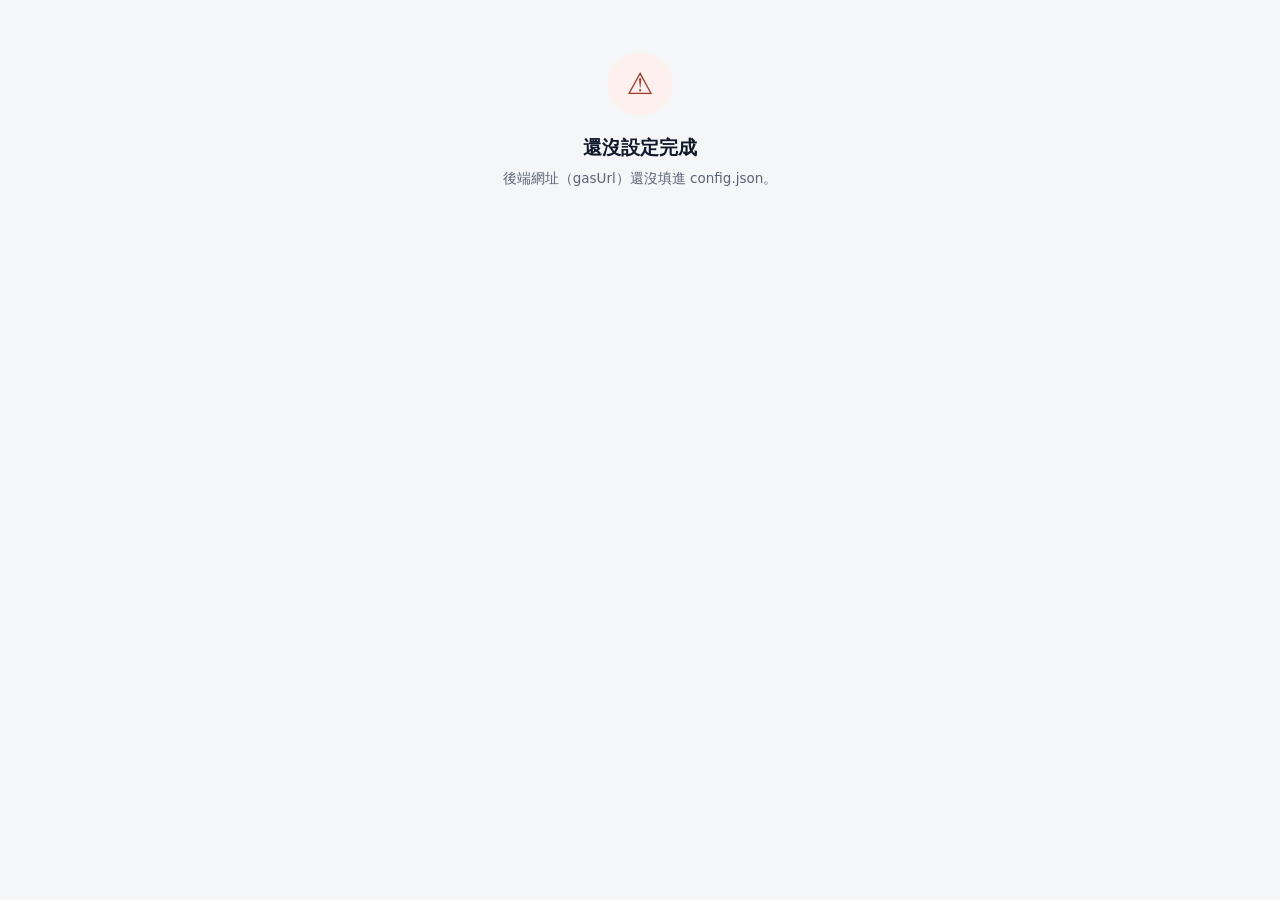
==== hongli/index.html @ e3224731 "初版：宏力分會簽到台骨架（LIFF 簽到頁、幹部台、個資告知頁、GAS 後端草稿） Co-Authored-By: Claude Sonnet 5 <noreply@anthropic.com>" ====
<!doctype html>
<html lang="zh-Hant">
<head>
<meta charset="utf-8">
<meta name="viewport" content="width=device-width,initial-scale=1,viewport-fit=cover">
<meta name="robots" content="noindex, nofollow">
<title>BNI 宏力分會｜報到</title>
<link rel="stylesheet" href="../app/common.css">
</head>
<body>
<div class="wrap" id="app">
  <div class="state"><div class="icon"><span class="spinner"></span></div><h2>讀取中…</h2><p></p></div>
</div>
<script>window.CHAPTER_SLUG = 'hongli';</script>
<script src="https://static.line-scdn.net/liff/edge/2/sdk.js"></script>
<script src="../app/common.js"></script>
<script src="../app/checkin.js"></script>
</body>
</html>
---- app/common.css ----
/* bni-hub 共用樣式。⚠️ 這個檔案不准出現任何分會專屬字串（分會中文名／英文代稱／頻道識別碼／後端網址）——
   驗收會用關鍵字掃描這個資料夾，命中就是違規。 */
:root{
  --brand:#0F172A; --brand-d:#0B1220; --accent:#C5A35E;
  --bg:#F5F6F8; --surface:#FFFFFF; --surface2:#EEF1F6; --sunk:#E7ECF3;
  --text:#0F172A; --muted:#5B6377; --faint:#8791A5; --line:#E2E6EC;
  --ok:#1B6B43; --ok-bg:#ECF7F0; --warn:#8A6212; --warn-bg:#FBF1D3; --bad:#9B3B2C; --bad-bg:#FDF0EE;
  --shadow:0 1px 2px rgba(15,23,42,.05),0 6px 18px rgba(15,23,42,.07);
}
@media (prefers-color-scheme:dark){:root{
  --brand:#F1F5F9; --brand-d:#C5A35E; --accent:#C5A35E;
  --bg:#0B1220; --surface:#151C2B; --surface2:#1B2436; --sunk:#1B2436;
  --text:#F1F5F9; --muted:#94A3B8; --faint:#6B7688; --line:#2A3346;
  --ok:#7BD3A0; --ok-bg:#12281D; --warn:#E7C468; --warn-bg:#332916; --bad:#F0A796; --bad-bg:#2A1714;
  --shadow:0 1px 2px rgba(0,0,0,.35);
}}
:root[data-theme="light"]{
  --brand:#0F172A; --brand-d:#0B1220; --accent:#C5A35E;
  --bg:#F5F6F8; --surface:#FFFFFF; --surface2:#EEF1F6; --sunk:#E7ECF3;
  --text:#0F172A; --muted:#5B6377; --faint:#8791A5; --line:#E2E6EC;
  --ok:#1B6B43; --ok-bg:#ECF7F0; --warn:#8A6212; --warn-bg:#FBF1D3; --bad:#9B3B2C; --bad-bg:#FDF0EE;
}
:root[data-theme="dark"]{
  --brand:#F1F5F9; --brand-d:#C5A35E; --accent:#C5A35E;
  --bg:#0B1220; --surface:#151C2B; --surface2:#1B2436; --sunk:#1B2436;
  --text:#F1F5F9; --muted:#94A3B8; --faint:#6B7688; --line:#2A3346;
  --ok:#7BD3A0; --ok-bg:#12281D; --warn:#E7C468; --warn-bg:#332916; --bad:#F0A796; --bad-bg:#2A1714;
}
*{box-sizing:border-box;-webkit-tap-highlight-color:transparent}
html,body{margin:0;padding:0}
body{
  background:var(--bg);color:var(--text);
  font-family:"PingFang TC","Noto Sans TC","Microsoft JhengHei",-apple-system,system-ui,sans-serif;
  font-size:15px;line-height:1.6;-webkit-font-smoothing:antialiased;
  padding-bottom:calc(24px + env(safe-area-inset-bottom));
}
.wrap{max-width:480px;margin:0 auto;padding:20px 16px}
button{font-family:inherit;cursor:pointer}
input,select{font-family:inherit;font-size:16px}

.bar{position:sticky;top:0;z-index:20;background:var(--surface);border-bottom:1px solid var(--line);
  padding:12px 16px;display:flex;align-items:center;gap:10px;min-height:52px}
.bar h1{font-size:16px;margin:0;font-weight:800}
.bar .sub{font-size:11.5px;color:var(--muted)}

.card{background:var(--surface);border:1px solid var(--line);border-radius:16px;box-shadow:var(--shadow);
  padding:20px 18px;margin-bottom:14px}
.field{margin-bottom:14px}
.field label{display:block;font-size:13.5px;font-weight:700;margin-bottom:6px;color:var(--text)}
.field input[type=text]{width:100%;padding:11px 13px;border:1px solid var(--line);border-radius:10px;
  background:var(--surface2);color:var(--text)}
.field input[type=text]:focus{outline:2px solid var(--accent);outline-offset:1px}

.btn{display:block;width:100%;padding:15px;border:0;border-radius:13px;font-size:16px;font-weight:700;
  text-align:center;background:var(--brand);color:#fff;transition:transform .12s ease,opacity .15s ease}
.btn:disabled{opacity:.45;cursor:default}
.btn:not(:disabled):active{transform:scale(.98)}
.btn.ghost{background:transparent;border:1.5px solid var(--line);color:var(--text)}
.btn.small{width:auto;padding:9px 14px;font-size:13.5px;border-radius:10px}

.notice{background:var(--surface2);border:1px dashed var(--line);border-radius:12px;padding:13px 14px;
  font-size:12.5px;color:var(--muted);line-height:1.75;margin-bottom:16px}

.state{text-align:center;padding:32px 12px}
.state .icon{width:64px;height:64px;border-radius:50%;margin:0 auto 16px;display:flex;
  align-items:center;justify-content:center;font-size:30px}
.state.ok .icon{background:var(--ok-bg);color:var(--ok)}
.state.warn .icon{background:var(--warn-bg);color:var(--warn)}
.state.bad .icon{background:var(--bad-bg);color:var(--bad)}
.state h2{font-size:19px;margin:0 0 6px}
.state p{font-size:13.5px;color:var(--muted);margin:0}

.msg{margin-top:12px;padding:12px 14px;border-radius:12px;font-size:13.5px;line-height:1.6;display:none}
.msg.show{display:block}
.msg.ok{background:var(--ok-bg);color:var(--ok)}
.msg.err{background:var(--bad-bg);color:var(--bad)}

.chip{display:inline-flex;align-items:center;gap:4px;font-size:11px;font-weight:800;border-radius:20px;
  padding:3px 10px;white-space:nowrap}
.chip.ok{background:var(--ok-bg);color:var(--ok)}
.chip.warn{background:var(--warn-bg);color:var(--warn)}
.chip.bad{background:var(--bad-bg);color:var(--bad)}
.chip.line{background:transparent;color:var(--muted);border:1px solid var(--line)}

.att{display:flex;align-items:center;gap:10px;padding:9px 2px;border-bottom:1px solid var(--line)}
.att:last-child{border-bottom:none}
.av{width:34px;height:34px;border-radius:50%;background:var(--sunk);color:var(--brand);font-weight:800;
  display:flex;align-items:center;justify-content:center;flex:none;font-size:14px}
.tm{font-size:11.5px;color:var(--muted)}
.empty{text-align:center;color:var(--muted);font-size:13px;padding:24px 0}

.kpis{display:grid;grid-template-columns:repeat(3,1fr);gap:8px;margin-bottom:12px}
.kpi{background:var(--surface);border:1px solid var(--line);border-radius:13px;padding:10px 6px;
  text-align:center;box-shadow:var(--shadow)}
.kpi .v{font-size:20px;font-weight:800;color:var(--brand)}
.kpi .k{font-size:11px;color:var(--muted);margin-top:1px}

.qrbox{background:#fff;border-radius:16px;padding:20px;text-align:center;margin-bottom:14px}
.qrbox img{max-width:220px;width:100%}
.qrbox .code{font-size:13px;color:var(--muted);margin-top:8px;letter-spacing:.04em}

.spinner{width:20px;height:20px;border:2.5px solid var(--line);border-top-color:var(--accent);
  border-radius:50%;animation:spin .8s linear infinite;display:inline-block;vertical-align:-4px}
@keyframes spin{to{transform:rotate(360deg)}}
@media (prefers-reduced-motion:reduce){.spinner{animation:none}}
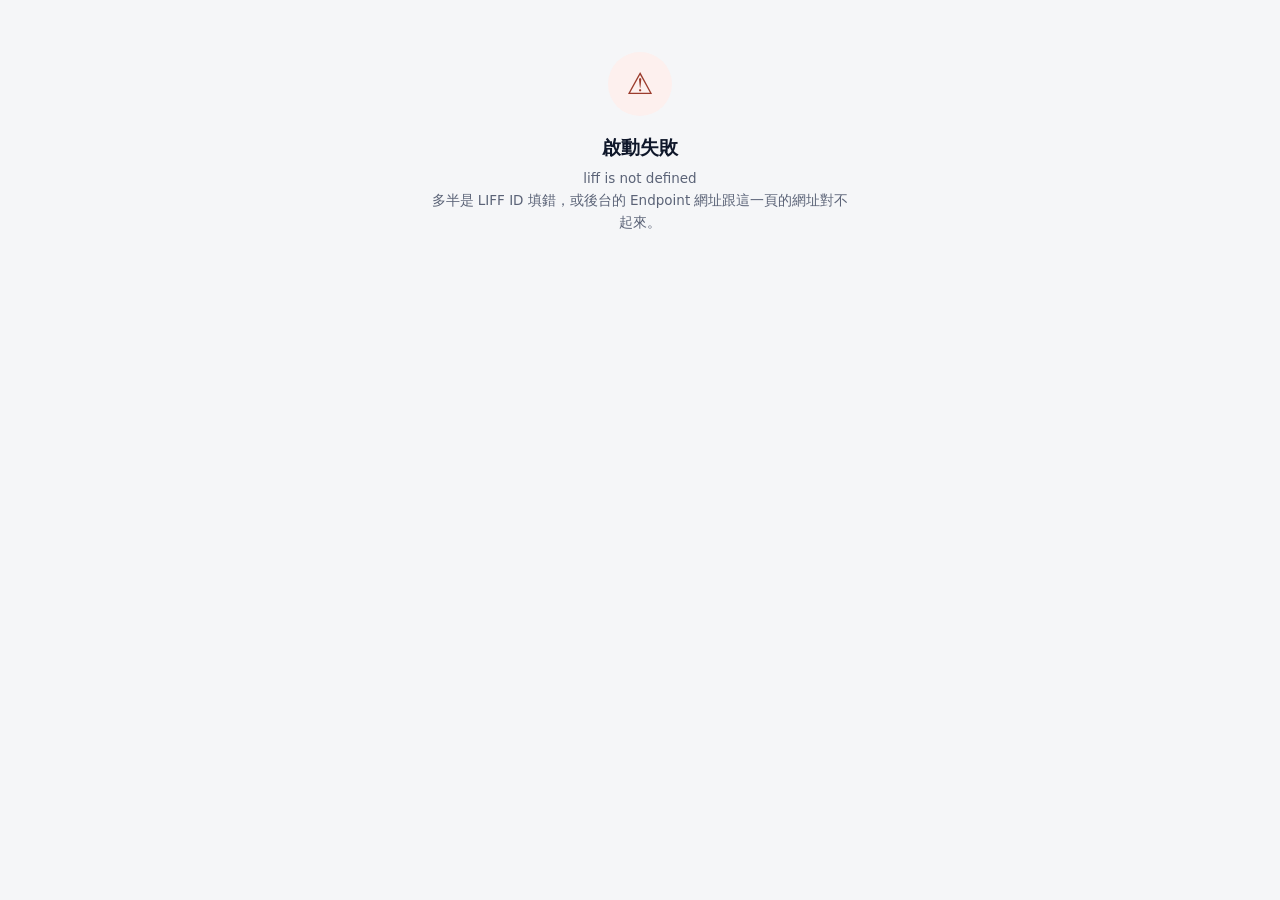
==== commit a0667283: "共用程式檔加版本號查詢字串（?v=2），避免瀏覽器快取到修法前的舊版 common.js 起因：Ted 手機瀏覽器快取住了修法前的 common.js（GitHub Pages 預設快取 10 分鐘）" ====
--- a/hongli/index.html
+++ b/hongli/index.html
@@ -5,7 +5,7 @@
 <meta name="viewport" content="width=device-width,initial-scale=1,viewport-fit=cover">
 <meta name="robots" content="noindex, nofollow">
 <title>BNI 宏力分會｜報到</title>
-<link rel="stylesheet" href="../app/common.css">
+<link rel="stylesheet" href="../app/common.css?v=2">
 </head>
 <body>
 <div class="wrap" id="app">
@@ -13,7 +13,7 @@
 </div>
 <script>window.CHAPTER_SLUG = 'hongli';</script>
 <script src="https://static.line-scdn.net/liff/edge/2/sdk.js"></script>
-<script src="../app/common.js"></script>
-<script src="../app/checkin.js"></script>
+<script src="../app/common.js?v=2"></script>
+<script src="../app/checkin.js?v=2"></script>
 </body>
 </html>
